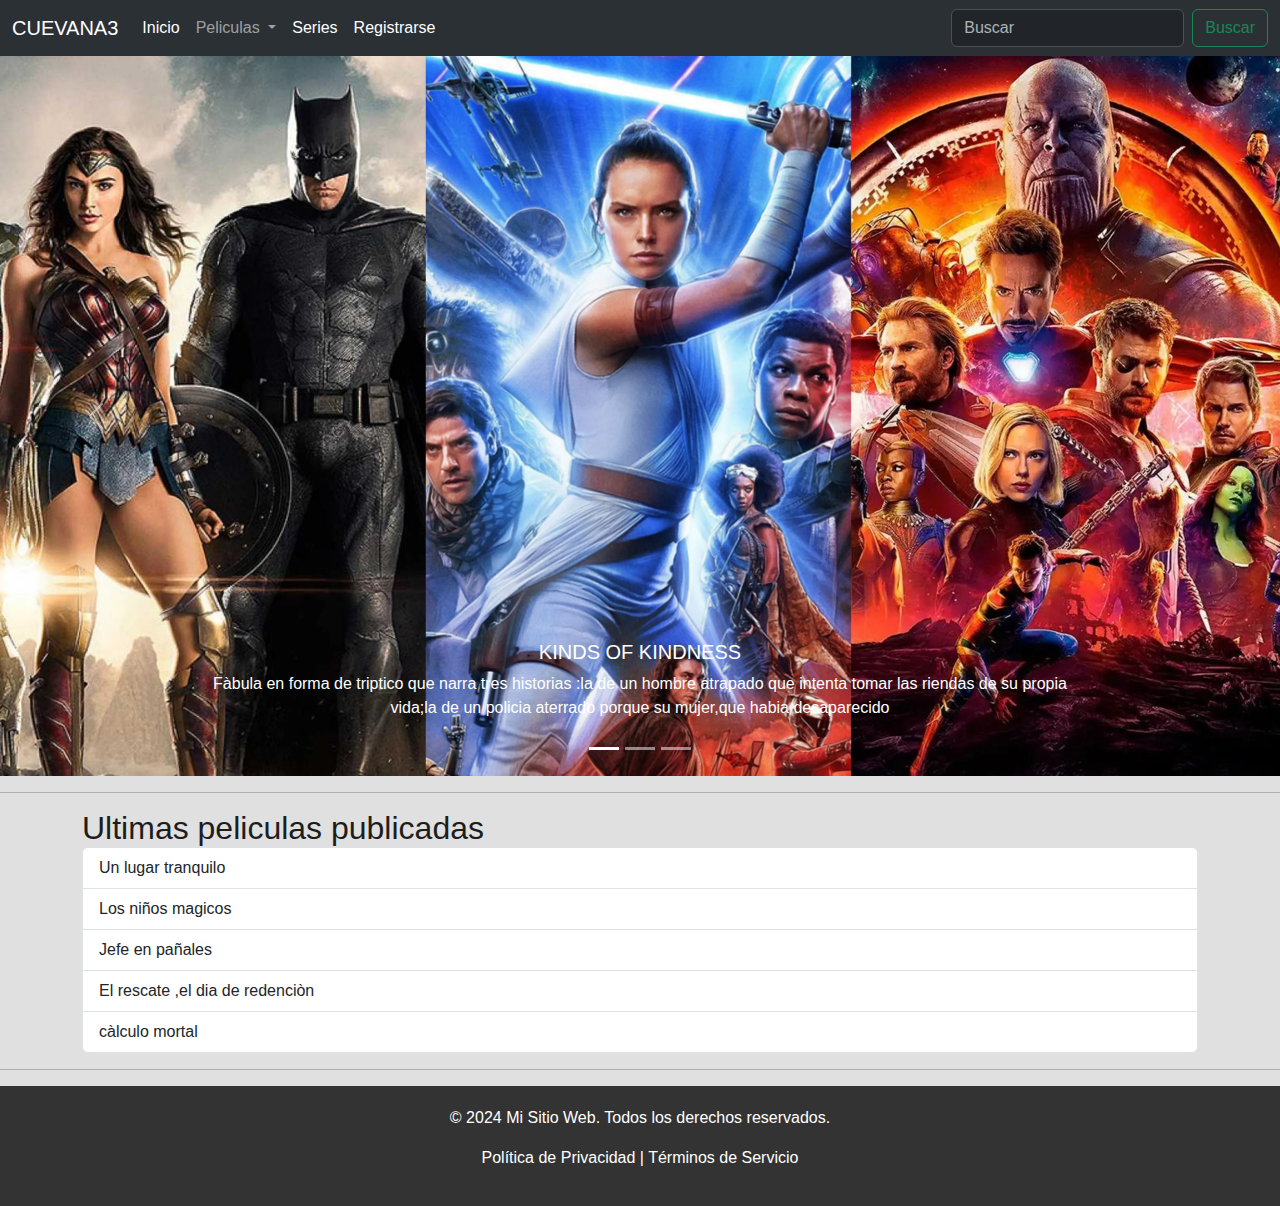
==== index.html @ 64b450ab "proyecto final talento tech" ====
<!doctype html>
<html lang="en">
  <head>
    <meta charset="utf-8">
    <meta name="viewport" content="width=device-width, initial-scale=1">
    <title>Bootstrap demo</title>
    <link href="https://cdn.jsdelivr.net/npm/bootstrap@5.3.3/dist/css/bootstrap.min.css" rel="stylesheet" integrity="sha384-QWTKZyjpPEjISv5WaRU9OFeRpok6YctnYmDr5pNlyT2bRjXh0JMhjY6hW+ALEwIH" crossorigin="anonymous">
    <link rel="stylesheet" href="/estilos.css">
  </head>
  <body>
    <header class="barra-navegacion">
    <nav class="navbar bg-dark navbar-expand-lg bg-body-tertiary " data-bs-theme="dark">
        <div class="container-fluid">
          <a class="navbar-brand" href="/index.html">CUEVANA3</a>
          <button class="navbar-toggler" type="button" data-bs-toggle="collapse" data-bs-target="#navbarSupportedContent" aria-controls="navbarSupportedContent" aria-expanded="false" aria-label="Toggle navigation">
            <span class="navbar-toggler-icon"></span>
          </button>
          <div class="collapse navbar-collapse" id="navbarSupportedContent">
            <ul class="navbar-nav me-auto mb-2 mb-lg-0">
              <li class="nav-item">
                <a class="nav-link active" aria-current="page" href="/index.html">Inicio</a>
              </li>
              <li class="nav-item dropdown">
                <a class="nav-link dropdown-toggle" href="/peliculas.html" role="button" data-bs-toggle="dropdown" aria-expanded="false">
                  Peliculas
                </a>
                <ul class="dropdown-menu">
                  <li><a class="dropdown-item" href="/peliculas.html">ultimas publicadas</a></li>
                  <li><a class="dropdown-item" href="/peliculas.html">estrenos</a></li>
                  <li><hr class="dropdown-divider"></li>
                  <li><a class="dropdown-item" href="https://www.themoviedb.org/">tendencias de la sema</a></li>
                </ul>
              </li>
              <li class="nav-item">
                <a class="nav-link active" aria-current="page" href="/peliculas.html">Series</a>
              </li>
              <li class="nav-item">
                <a class="nav-link active" aria-current="page" href="/registro.html">Registrarse</a>
              </li>
             
            </ul>
            <form class="d-flex" role="search">
              <input class="form-control me-2" type="search" placeholder="Buscar" aria-label="Search">
              <button class="btn btn-outline-success" type="submit">Buscar</button>
            </form>
          </div>
        </div>
      </nav>
    </header>

    

    <div id="carouselExampleCaptions" class="carousel slide">
        <div class="carousel-indicators">
          <button type="button" data-bs-target="#carouselExampleCaptions" data-bs-slide-to="0" class="active" aria-current="true" aria-label="Slide 1"></button>
          <button type="button" data-bs-target="#carouselExampleCaptions" data-bs-slide-to="1" aria-label="Slide 2"></button>
          <button type="button" data-bs-target="#carouselExampleCaptions" data-bs-slide-to="2" aria-label="Slide 3"></button>
        </div>
        <div class="carousel-inner">
          <div class="carousel-item active">
            <img src="/img/imagen1.webp" class="d-block w-100" alt="...">
            <div class="carousel-caption d-none d-md-block">
              <h5>KINDS OF KINDNESS</h5>
              <p>Fàbula en forma de triptico que narra tres historias :la de un hombre atrapado que intenta tomar las riendas de su propia vida;la de un policia aterrado porque su mujer,que habia desaparecido</p>
            </div>
          </div>
          <div class="carousel-item">
            <img src="/img/imagen2.webp" class="d-block w-100" alt="...">
            <div class="carousel-caption d-none d-md-block">
              <h5>WANTED MAN</h5>
              <p>Sigue a un oficial de policia que debe recuperar a un testigo y escoltarla despues de que un tiroteo de un cartel deja varios agentes de la DEA muertos.</p>
            </div>
          </div>
          <div class="carousel-item">
            <img src="/img/imagen3.webp" class="d-block w-100" alt="...">
            <div class="carousel-caption d-none d-md-block">
              <h5>UN LUGAR TRANQUILO</h5>
              <p>Tras los fatales acontecimientos sucedidos en la primera parte ,la familia abbot debe enfrentarse a los peligrosos del mundo exterior mientras luchan en silencio por sobrevivir.</p>
            </div>
          </div>
        </div>
        <button class="carousel-control-prev" type="button" data-bs-target="#carouselExampleCaptions" data-bs-slide="prev">
          <span class="carousel-control-prev-icon" aria-hidden="true"></span>
          <span class="visually-hidden">Previous</span>
        </button>
        <button class="carousel-control-next" type="button" data-bs-target="#carouselExampleCaptions" data-bs-slide="next">
          <span class="carousel-control-next-icon" aria-hidden="true"></span>
          <span class="visually-hidden">Next</span>
        </button>
      </div>
      
<hr>
<div class="container">
    <h2>Ultimas peliculas publicadas</h2>
    
<div class="list-group">
    <button type="button" class="list-group-item list-group-item-action " aria-current="true">
      Un lugar tranquilo
    </button>
    <button type="button" class="list-group-item list-group-item-action">Los niños magicos</button>
    <button type="button" class="list-group-item list-group-item-action">Jefe en pañales</button>
    <button type="button" class="list-group-item list-group-item-action">El rescate ,el dia de redenciòn</button>
    <button type="button" class="list-group-item list-group-item-action">càlculo mortal</button>
  </div>
</div>
      <hr>
  
    


<footer>
    <p>&copy; 2024 Mi Sitio Web. Todos los derechos reservados.</p>
    <p>
        <a href="#privacy">Política de Privacidad</a> | 
        <a href="#terms">Términos de Servicio</a>
    </p>
</footer>
    <script src="https://cdn.jsdelivr.net/npm/bootstrap@5.3.3/dist/js/bootstrap.bundle.min.js" integrity="sha384-YvpcrYf0tY3lHB60NNkmXc5s9fDVZLESaAA55NDzOxhy9GkcIdslK1eN7N6jIeHz" crossorigin="anonymous"></script>
  </body>
</html>
---- estilos.css ----
* {
	margin: 0;
	padding: 0;
	box-sizing: border-box;
}

body {
	font-family: 'Montserrat', sans-serif;
	background: #e0e0e0;
	color: #1d1d1d;
}

.contenedor {
	width: 90%;
	max-width: 1000px;
	margin: 40px auto 100px auto;

	display: grid;
	grid-template-columns: repeat(4, 1fr);
	gap: 40px;
}
h2{
	margin: auto;
}
.contenedor .pelicula {
	text-align: center;
}

.contenedor .pelicula .titulo {
	font-size: 16px;
	font-weight: 600;
}

.contenedor .pelicula .poster {
	width: 100%;
	margin-bottom: 10px;
	border-radius: 15px;
}

.paginacion {
	position: fixed;
	bottom: 0;
	background: #100a1f;
	width: 100%;
	display: flex;
	justify-content: center;
	gap: 20px;
	padding: 10px;
}

.paginacion button {
	cursor: pointer;
	border: none;
	display: flex;
	align-items: center;
	justify-content: center;
	text-align: center;
	height: 50px;
	width: 200px;
	background: #241744;
	color: #fff;
	border-radius: 100px;
	font-family: 'Montserrat', sans-serif;
	font-weight: 600;
	transition: .3s ease all;
}

.paginacion button:hover {
	background: #137c32;
}

footer {
	background-color: #333;
	color: #fff;
	text-align: center;
	padding: 20px;
	width: 100%;
	bottom: 0;
}
footer a {
	color: #fff;
	text-decoration: none;
}
footer a:hover {
	text-decoration: underline;
}
.peliculas{
	display: grid;
	align-items: center;
}
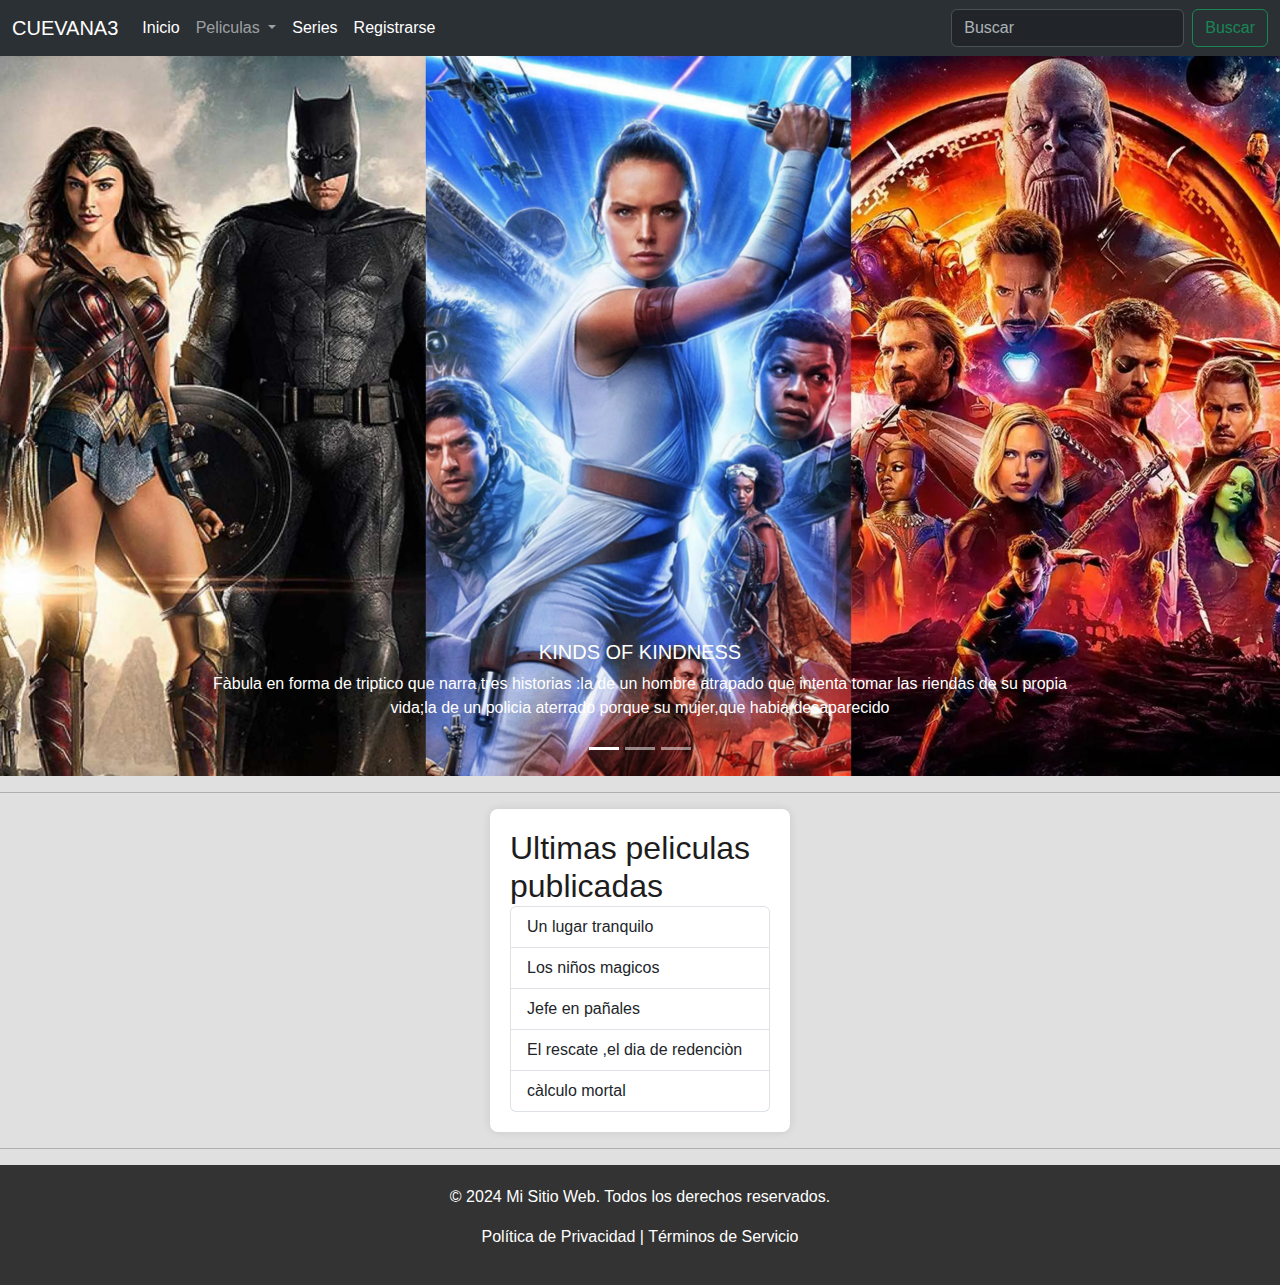
==== commit e06ce99f: "cambio logo" ====
--- a/index.html
+++ b/index.html
@@ -3,7 +3,7 @@
   <head>
     <meta charset="utf-8">
     <meta name="viewport" content="width=device-width, initial-scale=1">
-    <title>Bootstrap demo</title>
+    <title>CUEVANA3</title>
     <link href="https://cdn.jsdelivr.net/npm/bootstrap@5.3.3/dist/css/bootstrap.min.css" rel="stylesheet" integrity="sha384-QWTKZyjpPEjISv5WaRU9OFeRpok6YctnYmDr5pNlyT2bRjXh0JMhjY6hW+ALEwIH" crossorigin="anonymous">
     <link rel="stylesheet" href="/estilos.css">
   </head>
--- a/estilos.css
+++ b/estilos.css
@@ -88,5 +88,44 @@
 	display: grid;
 	align-items: center;
 }
+/*estilos formulario registro*/
+.container {
+	background-color: #fff;
+	padding: 20px;
+	border-radius: 8px;
+	box-shadow: 0 0 10px rgba(0, 0, 0, 0.1);
+	width: 300px;
+	max-width: 100%;
+}
+h2 {
+	margin-top: 0;
+}
+.form-group {
+	margin-bottom: 15px;
+}
+.form-group label {
+	display: block;
+	margin-bottom: 5px;
+}
+.form-group input {
+	width: 100%;
+	padding: 8px;
+	border: 1px solid #ddd;
+	border-radius: 4px;
+}
+.form-group input[type="submit"] {
+	background-color: #007bff;
+	color: #fff;
+	border: none;
+	cursor: pointer;
+}
+.form-group input[type="submit"]:hover {
+	background-color: #0056b3;
+}
+.toggle-link {
+	display: block;
+	text-align: center;
+	margin-top: 10px;
+}
 
 
